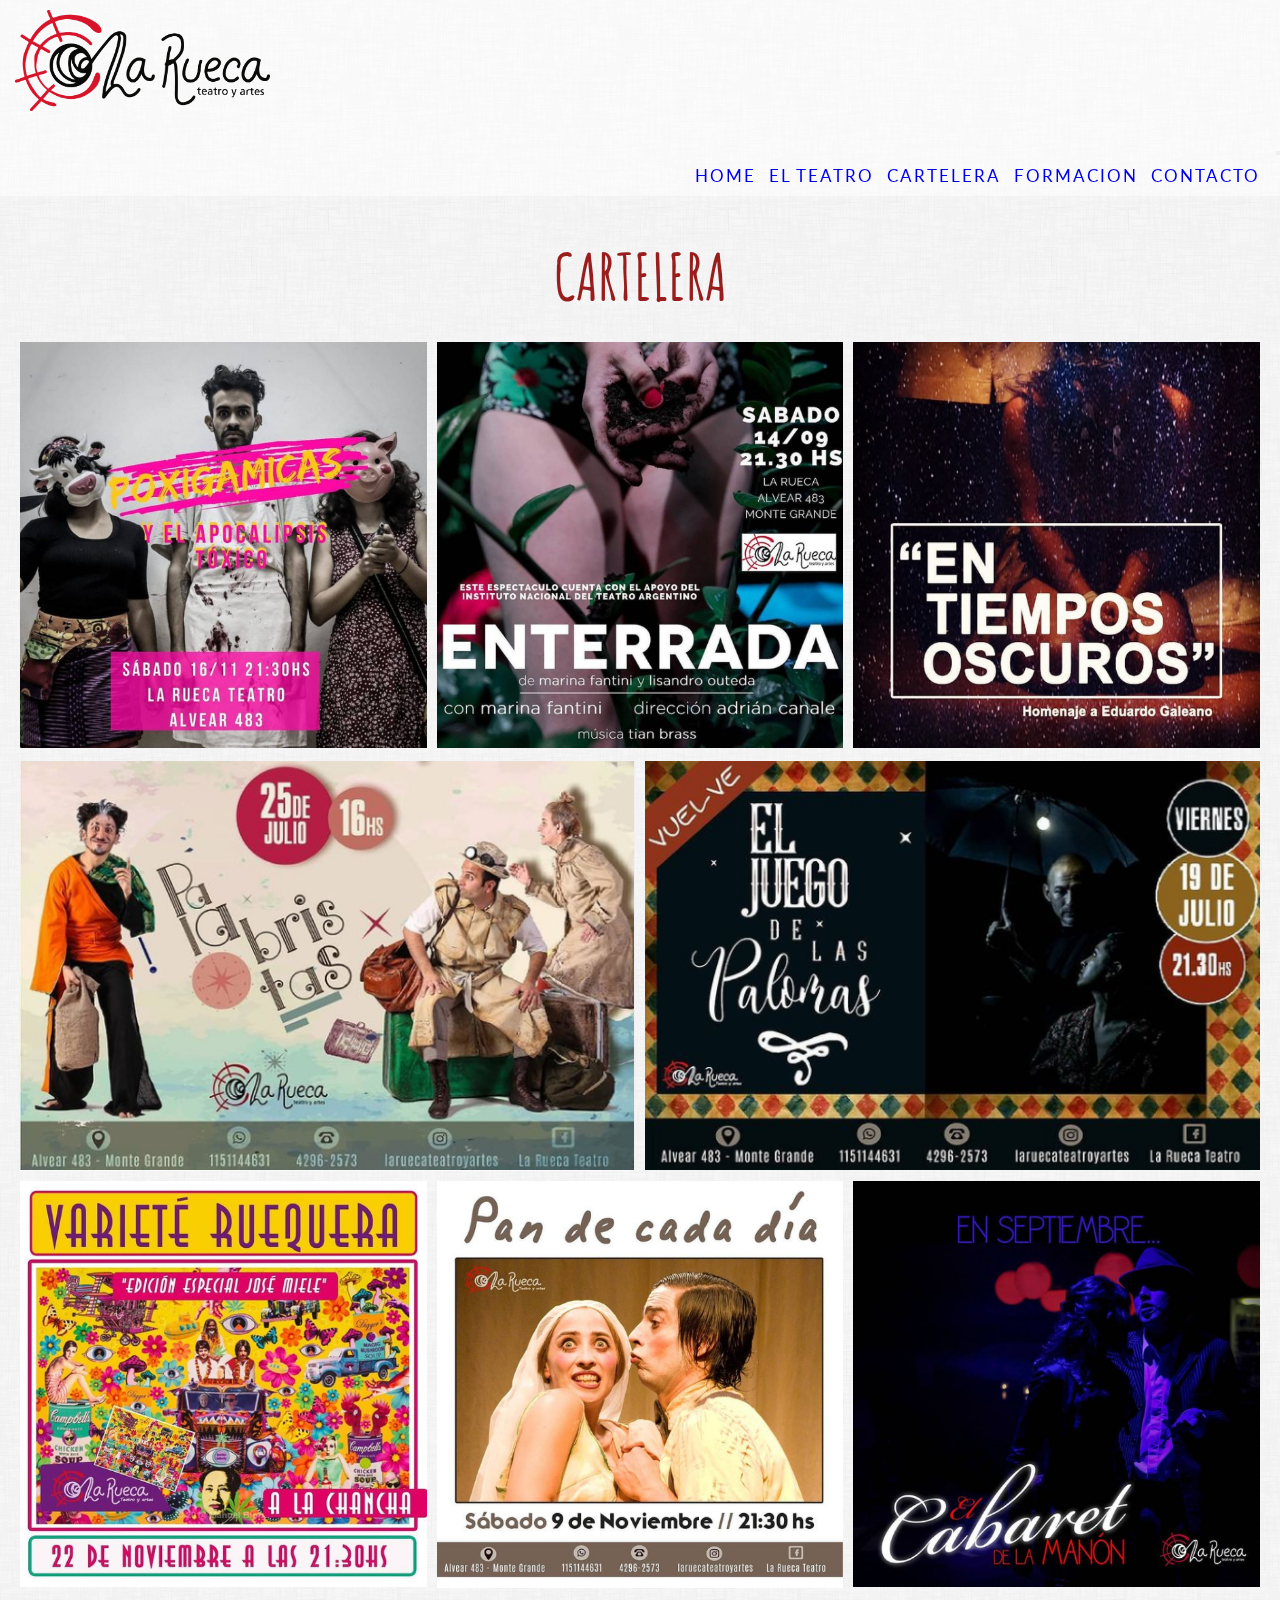
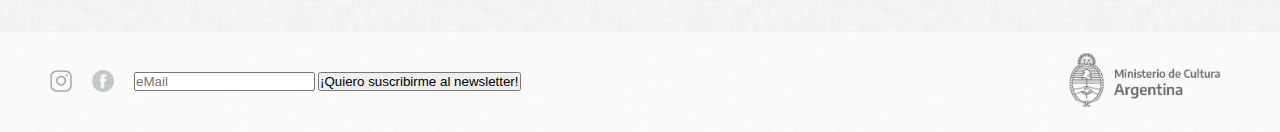
==== pages/cartelera.html @ 5bb408ce "Repositorio inicial" ====
<!DOCTYPE html>
<html lang="es">
<head>
    <meta charset="UTF-8">
    <meta http-equiv="X-UA-Compatible" content="IE=edge">
    <meta name="viewport" content="width=device-width, initial-scale=1.0">
    <title>La Rueca Teatro y Artes | Cartelera</title>

    <!-- BOOTSTRAP LINK -->

    <link href="https://cdn.jsdelivr.net/npm/bootstrap@5.1.3/dist/css/bootstrap.min.css" rel="stylesheet"
        integrity="sha384-1BmE4kWBq78iYhFldvKuhfTAU6auU8tT94WrHftjDbrCEXSU1oBoqyl2QvZ6jIW3" crossorigin="anonymous">

    <link rel="stylesheet" href="../css/styles.css">
    <link rel="shortcut icon" href="../multimedia/La Rueca Isotipo Vectorizado Alpha.png">
</head>

<body>
    <!-- HEADER COMIENZA -->
    <header class="header">

        <!-- LOGO LA RUECA -->
        <a href="../index.html"><img src="../multimedia/La Rueca Logo Vectorizado Alpha.png" alt="Logo de La Rueca Teatro y Artes" class="header__logo"></a>

        <!-- NAVBAR -->
        <nav class="header__nav navbar navbar-expand-lg navbar-light">
            <div class="container-fluid">
                <button class="navbar-toggler" type="button" data-bs-toggle="collapse"
                    data-bs-target="#navbarNavDropdown" aria-controls="navbarNavDropdown" aria-expanded="false"
                    aria-label="Toggle navigation">
                    <span class="navbar-toggler-icon"></span>
                </button>
                <div class="collapse navbar-collapse" id="navbarNavDropdown">
                    <ul class="header__menuPrincipal">
                        <li class="nav-item">
                            <a class="nav-link active" aria-current="page" href="../index.html">HOME</a>
                        </li>
                        <li class="nav-item">
                            <a class="nav-link" href="elteatro.html">EL TEATRO</a>
                        </li>
                        <li class="nav-item">
                            <a class="nav-link" href="cartelera.html">CARTELERA</a>
                        </li>
                        <li class="nav-item dropdown">
                            <a class="nav-link dropdown-toggle" href="formacion.html" id="navbarDropdownMenuLink" role="button"
                                data-bs-toggle="dropdown" aria-expanded="false">
                                FORMACION
                            </a>
                            <ul class="dropdown-menu" aria-labelledby="navbarDropdownMenuLink">
                                <li><a class="dropdown-item" href="formacion.html#teatroInicial">TEATRO INICIAL</a></li>
                                <li><a class="dropdown-item" href="formacion.html#teatroAvanzado">TEATRO AVANZADO</a></li>
                                <li><a class="dropdown-item" href="formacion.html#dramaturgia">DRAMATURGIA</a></li>
                                <li><a class="dropdown-item" href="formacion.html#montajeIluminacion">MONTAJE E ILUMINACION</a></li>
                            </ul>
                        </li>
                        <li class="nav-item">
                            <a class="nav-link" href="contacto.html">CONTACTO</a>
                        </li>
                    </ul>
                </div>
            </div>
        </nav>
        <!-- FIN DE NAVBAR -->
        
    </header>

    <main>

        <!-- CARTELERA_TITULO -->
        <h1 class="title--cartelera">CARTELERA</h1>

        <!-- CARTELERA_IMAGENES-->
        <section class="cartelera">
            <img class="cartelera__img" src="../multimedia/obra_palabristas.png" alt="Palabristas" id="palabristas">
            <img class="cartelera__img" src="../multimedia/obra_palomas.png" alt="El Juego de las Palomas" id="palomas">
            <img class="cartelera__img" src="../multimedia/obra_poxigamicas.png" alt="Poxigámicas" id="poxigamicas">
            <img class="cartelera__img" src="../multimedia/obra_enterrada.png" alt="Enterrada" id="enterrada">
            <img class="cartelera__img" src="../multimedia/obra_galeano.png" alt="En Tiempos Oscuros" id="galeano">
            <img class="cartelera__img" src="../multimedia/obra_variete.png" alt="Variete Ruequera" id="variete">
            <img class="cartelera__img" src="../multimedia/obra_pan.png" alt="Pan de cada día" id="pan">
            <img class="cartelera__img" src="../multimedia/obra_cabaret.png" alt="El Cabaret" id="cabaret">
        </section>

    </main>
    <br><br><br>

    <!-- FOOTER -->
    <footer class="footer">
        <div>
            <a href="https://www.instagram.com/laruecateatroyartes/"><img src="../multimedia/ig.png" alt="Instagram"
                    class="footer__imgRedes"></a></li>
            <a href="https://www.facebook.com/"><img src="../multimedia/fb.png" alt="Facebook" class="footer__imgRedes"></a></li>
            <form action="">
                <input type="mail" placeholder="eMail" name="mail" id="mail">
                <input type="submit" value="¡Quiero suscribirme al newsletter!">
            </form>
        </div>
        <img src="../multimedia/Min Cultura_gris.png" alt="Logo Ministerio de Cultura de la Nación" class="footer__logoCultura">
    </footer>
    <!-- FIN DE FOOTER -->

    <!-- BOOTSTRAP LINK -->

    <script src="https://cdn.jsdelivr.net/npm/@popperjs/core@2.10.2/dist/umd/popper.min.js" integrity="sha384-7+zCNj/IqJ95wo16oMtfsKbZ9ccEh31eOz1HGyDuCQ6wgnyJNSYdrPa03rtR1zdB" crossorigin="anonymous"></script>
    <script src="https://cdn.jsdelivr.net/npm/bootstrap@5.1.3/dist/js/bootstrap.min.js" integrity="sha384-QJHtvGhmr9XOIpI6YVutG+2QOK9T+ZnN4kzFN1RtK3zEFEIsxhlmWl5/YESvpZ13" crossorigin="anonymous"></script>
    
</body>
</html>
---- css/styles.css ----
@import url("https://fonts.googleapis.com/css2?family=Amatic+SC:wght@400;700&family=Lato:ital,wght@0,300;0,400;0,700;1,300;1,400;1,700&display=swap");
.header {
  position: sticky;
  top: 0;
  background-color: rgba(255, 255, 255, 0.5); }
  .header .header__logo {
    width: 27rem;
    height: auto;
    padding: 1rem 0rem 3rem 1.5rem;
    justify-content: center; }
  .header .header__nav {
    text-align: right; }
    .header .header__nav .header__menuPrincipal {
      list-style: none;
      padding: 0rem 1.5rem; }
      .header .header__nav .header__menuPrincipal ul {
        position: absolute;
        display: none; }
        .header .header__nav .header__menuPrincipal ul li {
          display: block; }
      .header .header__nav .header__menuPrincipal li {
        display: inline-block;
        padding: 1rem 0.5rem; }
        .header .header__nav .header__menuPrincipal li a {
          font-family: 'Lato', Regular;
          font-weight: 400;
          font-size: 1.7rem;
          text-decoration: none;
          letter-spacing: 0.2rem; }
          .header .header__nav .header__menuPrincipal li a:hover {
            font-weight: 700;
            color: #991d1d; }
        .header .header__nav .header__menuPrincipal li:hover ul {
          display: block; }

.footer {
  display: flex;
  flex-direction: row;
  align-items: center;
  justify-content: space-between;
  padding: 2rem 5rem;
  background-color: rgba(255, 255, 255, 0.5); }
  .footer div {
    display: flex;
    flex-direction: row;
    align-items: center;
    justify-content: center; }
    .footer div a {
      padding-right: 2rem; }
      .footer div a .footer__imgRedes {
        width: 2.2rem;
        height: auto; }
  .footer .footer__logoCultura {
    width: 18rem;
    height: auto; }

.phrase {
  text-align: center;
  padding: 4rem;
  height: 40rem; }
  .phrase .phrase__h2 {
    color: #991d1d;
    font-family: 'Amatic SC', bold;
    font-size: 6.4rem;
    font-weight: 700; }
  .phrase .phrase__pie {
    font-family: 'Lato', italic;
    font-style: italic;
    color: #141416;
    font-size: 2rem; }

.obrasCartelera {
  padding: 2.5rem;
  background-color: rgba(153, 29, 29, 0.5); }
  .obrasCartelera .obrasCartelera__titulo {
    color: white;
    font-family: 'Lato', regular;
    font-size: 4rem;
    font-weight: 700;
    display: flex;
    flex-direction: row;
    justify-content: center; }
  .obrasCartelera .obrasCartelera__carousel {
    display: flex;
    flex-direction: row;
    justify-content: center; }
    .obrasCartelera .obrasCartelera__carousel .obrasCartelera__carousel__carouselSlide {
      height: 50rem;
      width: 80rem;
      object-fit: contain; }
      .obrasCartelera .obrasCartelera__carousel .obrasCartelera__carousel__carouselSlide .obrasCartelera__carousel__img {
        height: 50rem;
        width: 50rem;
        object-fit: contain;
        padding-top: 1.5rem; }

.ultimasNovedades .ultimasNovedades__titulo {
  color: #991d1d;
  font-family: 'Lato', regular;
  font-size: 4rem;
  font-weight: 700; }

.ultimasNovedades .ultimasNovedades__fila {
  margin-top: 2rem; }
  .ultimasNovedades .ultimasNovedades__fila .card {
    width: 100%;
    text-align: center; }
    .ultimasNovedades .ultimasNovedades__fila .card .card__text {
      text-align: justify; }
    .ultimasNovedades .ultimasNovedades__fila .card:hover {
      background-color: rgba(255, 125, 125, 0.5); }
    .ultimasNovedades .ultimasNovedades__fila .card .card__button {
      background: transparent;
      color: #991d1d;
      font-family: 'Lato', regular;
      font-size: 1.2rem;
      font-weight: 600;
      border-color: #991d1d; }
      .ultimasNovedades .ultimasNovedades__fila .card .card__button:hover {
        background-color: #991d1d;
        color: white;
        border-color: #991d1d; }

.modal__header {
  background-color: #991d1d;
  color: white;
  font-family: 'Lato', regular;
  font-size: 1.5rem;
  font-weight: 600; }

.modal__button {
  background: transparent;
  color: #991d1d;
  font-family: 'Lato', regular;
  font-size: 1.2rem;
  font-weight: 600;
  border-color: #991d1d; }
  .modal__button:hover {
    background-color: #991d1d;
    color: white;
    border-color: #991d1d; }

.historiaElTeatro {
  padding: 2rem;
  display: flex;
  flex-direction: row;
  align-items: center;
  justify-content: space-evenly;
  padding-bottom: 5rem; }
  .historiaElTeatro .historiaElTeatro__txt {
    width: 50%;
    margin: 1rem 3rem;
    padding: 1rem 3rem; }
    .historiaElTeatro .historiaElTeatro__txt .historiaElTeatro__txt__p {
      font-family: 'Lato', regular;
      font-size: 1.6rem;
      text-align: justify;
      line-height: 2.5rem; }
  .historiaElTeatro .historiaElTeatro__img {
    border-radius: 3rem; }

.staffElTeatro {
  padding: 2rem 8rem;
  background-color: rgba(153, 29, 29, 0.5); }
  .staffElTeatro .staffElTeatro__list {
    font-family: 'Lato', italic;
    font-style: italic;
    color: #141416;
    font-size: 2rem; }
    .staffElTeatro .staffElTeatro__list .staffElTeatro__list__li {
      list-style: none;
      font-size: 1.5rem;
      text-align: justify;
      line-height: 2.5rem; }

.talleresDisponibles {
  text-align: center;
  padding: 0rem 0rem 5rem 0rem; }
  .talleresDisponibles .talleresDisponibles__titulo {
    font-size: 2.1rem; }
  .talleresDisponibles .talleresDisponibles__table {
    display: inline-block;
    margin: 3rem; }
    .talleresDisponibles .talleresDisponibles__table .talleresDisponibles__table__th {
      color: #1B2F33;
      background-color: #c79eac; }
    .talleresDisponibles .talleresDisponibles__table .talleresDisponibles__table__taller {
      font-weight: bold; }
    .talleresDisponibles .talleresDisponibles__table .talleresDisponibles__table__td {
      background-color: #ebd3db; }

.tallerDescripcion-par, .tallerDescripcion-impar {
  text-align: center;
  padding: 2rem 10rem 4rem 10rem; }
  .tallerDescripcion-par .tallerDescripcion__titulo, .tallerDescripcion-impar .tallerDescripcion__titulo {
    font-family: 'Amatic SC', bold;
    font-size: 5rem; }
  .tallerDescripcion-par .tallerDescripcion__p, .tallerDescripcion-impar .tallerDescripcion__p {
    font-size: 1.4rem; }
  .tallerDescripcion-par .tallerDescripcion__img, .tallerDescripcion-impar .tallerDescripcion__img {
    width: 56rem;
    height: auto;
    padding-top: 3rem; }

.tallerDescripcion-impar {
  background-color: rgba(153, 29, 29, 0.5); }

#palabristas {
  grid-area: palabristas; }

#galilei {
  grid-area: galilei; }

#palomas {
  grid-area: palomas; }

#poxigamicas {
  grid-area: poxigamicas; }

#enterrada {
  grid-area: enterrada; }

#galeano {
  grid-area: galeano; }

#variete {
  grid-area: variete; }

#cabaret {
  grid-area: cabaret; }

#pan {
  grid-area: pan; }

.cartelera {
  display: grid;
  width: 100%;
  grid-template-columns: repeat(6, 1fr);
  grid-template-rows: 1fr 1fr 1fr;
  justify-items: center;
  grid-template-areas: "poxigamicas poxigamicas enterrada enterrada galeano galeano" "palabristas palabristas palabristas palomas palomas palomas" "variete variete pan pan cabaret cabaret";
  padding: 0rem 1.5rem 0rem 1.5rem; }
  .cartelera .cartelera__img {
    width: 100%;
    height: auto;
    padding: 0.5rem;
    scale: 1,1;
    transition: scale 5s; }
    .cartelera .cartelera__img:hover {
      transform: scale(1.1, 1.1); }

.container-fluid {
  width: 100%;
  clear: both; }
  .container-fluid .form .form__label {
    font-family: 'Lato', Regular;
    font-weight: 400;
    font-size: 1.4rem;
    letter-spacing: 0.1rem;
    color: #991d1d;
    text-align: center; }
  .container-fluid .form .form__input {
    width: 50%;
    clear: both;
    padding: 0.2rem;
    margin: 0.2rem 0rem; }
  .container-fluid .form .form__textarea {
    margin-top: 0.5rem;
    width: 100%;
    height: 4rem;
    transition: height 1s; }
    .container-fluid .form .form__textarea:focus {
      height: 20rem;
      background-image: linear-gradient(135deg, rgba(218, 174, 174, 0.5) 0%, rgba(255, 255, 255, 0.5) 70%); }
  .container-fluid .form .form__button {
    display: inline-block;
    width: 12rem; }

@media only screen and (max-width: 576px) {
  html {
    font-size: 60.5%; } }

@media only screen and (max-width: 425px) {
  html {
    font-size: 57.5%; } }

* {
  margin: 0;
  padding: 0;
  box-sizing: border-box; }

html {
  font-size: 62.5%; }

body {
  font-family: 'Lato', Regular;
  background-image: url(../multimedia/backgroundGray.png);
  background-repeat: repeat; }
  body h1 {
    text-align: center;
    color: #991d1d;
    font-family: 'Amatic SC', bold;
    font-size: 6.4rem;
    font-weight: 700;
    padding: 4rem 0rem 2rem 0rem; }
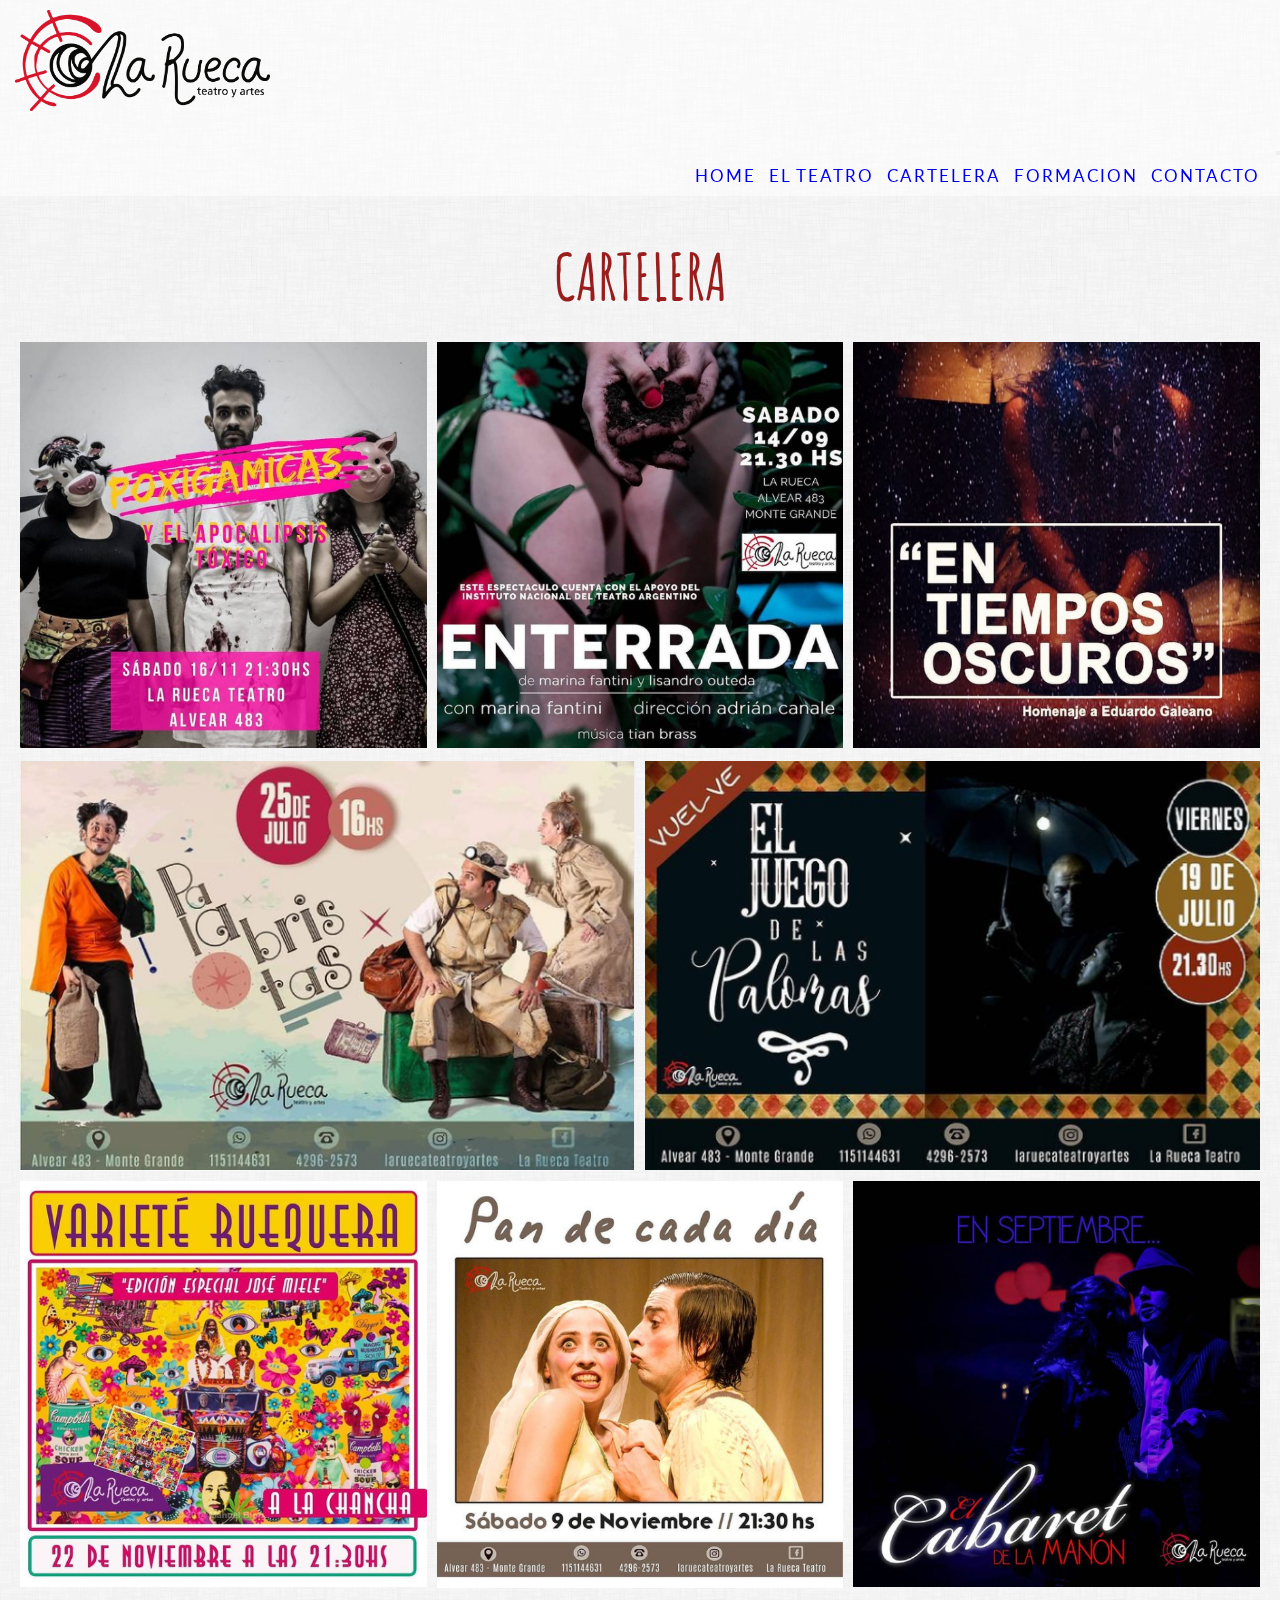
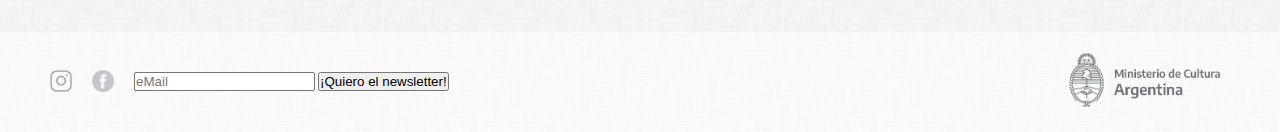
==== commit 972b1f90: "Reentrega 4v. MediaQ y tabla" ====
--- a/pages/cartelera.html
+++ b/pages/cartelera.html
@@ -90,9 +90,9 @@
             <a href="https://www.instagram.com/laruecateatroyartes/"><img src="../multimedia/ig.png" alt="Instagram"
                     class="footer__imgRedes"></a></li>
             <a href="https://www.facebook.com/"><img src="../multimedia/fb.png" alt="Facebook" class="footer__imgRedes"></a></li>
-            <form action="">
+            <form class="footer__newsletter" action="">
                 <input type="mail" placeholder="eMail" name="mail" id="mail">
-                <input type="submit" value="¡Quiero suscribirme al newsletter!">
+                <input type="submit" value="¡Quiero el newsletter!">
             </form>
         </div>
         <img src="../multimedia/Min Cultura_gris.png" alt="Logo Ministerio de Cultura de la Nación" class="footer__logoCultura">
--- a/css/styles.css
+++ b/css/styles.css
@@ -180,13 +180,16 @@
     font-size: 2.1rem; }
   .talleresDisponibles .talleresDisponibles__table {
     display: inline-block;
-    margin: 3rem; }
+    margin: 3rem;
+    padding: 1rem; }
     .talleresDisponibles .talleresDisponibles__table .talleresDisponibles__table__th {
+      font-size: 1.7rem;
       color: #1B2F33;
       background-color: #c79eac; }
     .talleresDisponibles .talleresDisponibles__table .talleresDisponibles__table__taller {
       font-weight: bold; }
     .talleresDisponibles .talleresDisponibles__table .talleresDisponibles__table__td {
+      font-size: 1.7rem;
       background-color: #ebd3db; }
 
 .tallerDescripcion-par, .tallerDescripcion-impar {
@@ -278,13 +281,85 @@
     display: inline-block;
     width: 12rem; }
 
-@media only screen and (max-width: 576px) {
+@media only screen and (max-width: 768px) {
   html {
-    font-size: 60.5%; } }
-
-@media only screen and (max-width: 425px) {
+    font-size: 60.5%; }
+  .footer {
+    padding: 1rem 2rem; }
+    .footer .footer__logoCultura {
+      width: 15rem;
+      height: auto; }
+  .phrase {
+    padding: 2rem; }
+    .phrase .phrase__h2 {
+      font-size: 5.8rem; }
+  .obrasCartelera {
+    padding: 0rem; }
+    .obrasCartelera .obrasCartelera__titulo {
+      font-size: 3rem; }
+  .obrasCartelera__carousel .obrasCartelera__carousel__carouselSlide .obrasCartelera__carousel__img {
+    padding-top: 0.0rem;
+    padding-bottom: 2rem; }
+  .ultimasNovedades .ultimasNovedades__titulo {
+    font-size: 3rem; }
+  .title--elteatro {
+    font-size: 6rem; }
+  .historiaElTeatro {
+    display: inline; }
+    .historiaElTeatro .historiaElTeatro__txt {
+      width: 80%; }
+      .historiaElTeatro .historiaElTeatro__txt .historiaElTeatro__txt__p {
+        font-size: 1.3rem; }
+    .historiaElTeatro .historiaElTeatro__img {
+      width: 95%; }
+  .title--cartelera {
+    font-size: 6rem; }
+  .cartelera {
+    display: inline; }
+    .cartelera .cartelera__img {
+      padding: 0.5rem 0rem; }
+  .title--formacion {
+    font-size: 6rem; }
+  .formacion__video {
+    width: 95%;
+    height: auto; }
+  .tallerDescripcion-par, .tallerDescripcion-impar {
+    padding: 2rem 1.4rem; }
+    .tallerDescripcion-par .tallerDescripcion__titulo, .tallerDescripcion-impar .tallerDescripcion__titulo {
+      font-size: 4rem; }
+    .tallerDescripcion-par .tallerDescripcion__img, .tallerDescripcion-impar .tallerDescripcion__img {
+      width: 100%; }
+  .talleresDisponibles .talleresDisponibles__table .talleresDisponibles__table__th {
+    font-size: 1.3rem; }
+  .talleresDisponibles .talleresDisponibles__table .talleresDisponibles__table__td {
+    font-size: 1.3rem;
+    background-color: #ebd3db; }
+  .title--contacto {
+    font-size: 6rem; } }
+
+@media only screen and (max-width: 426px) {
   html {
-    font-size: 57.5%; } }
+    font-size: 57.5%; }
+  .phrase .phrase__h2 {
+    font-size: 4.4rem; }
+  .title--elteatro {
+    font-size: 5rem; }
+  .title--cartelera {
+    font-size: 5rem; }
+  .title--formacion {
+    font-size: 5rem; }
+  .title--contacto {
+    font-size: 5rem; } }
+
+@media only screen and (max-width: 320px) {
+  .footer .footer__newsletter {
+    display: none; }
+  .phrase {
+    padding: 2rem; }
+    .phrase .phrase__h2 {
+      font-size: 4rem; }
+  .talleresDisponibles {
+    display: none; } }
 
 * {
   margin: 0;
